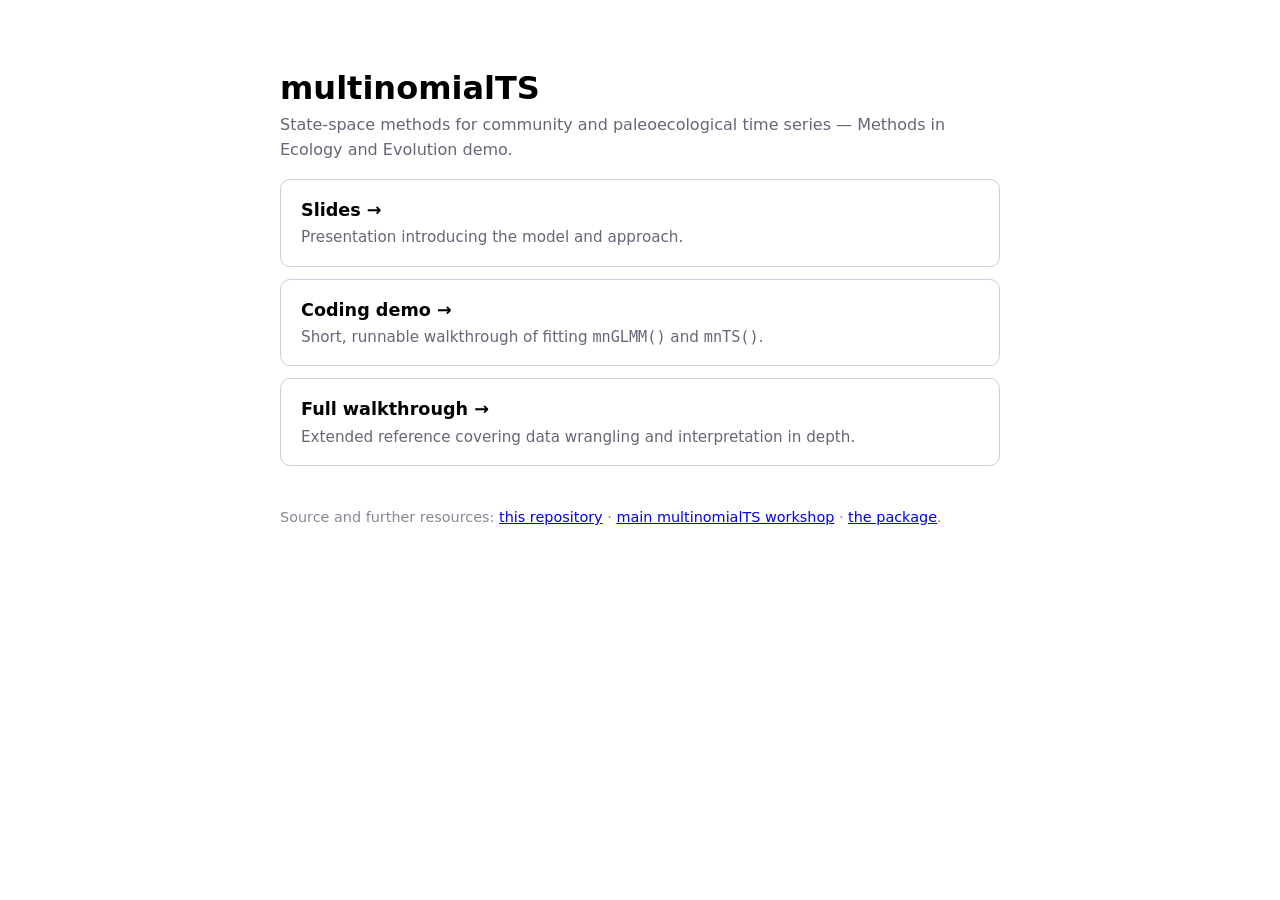
==== index.html @ 009ccd44 "Add condensed coding demo, landing page, and GitHub Pages setup - demo.qmd: condensed from workshop_" ====
<!doctype html>
<html lang="en">
<head>
  <meta charset="utf-8">
  <meta name="viewport" content="width=device-width, initial-scale=1">
  <title>multinomialTS — MEE demo</title>
  <style>
    :root { color-scheme: light dark; }
    body {
      font-family: system-ui, -apple-system, "Segoe UI", Roboto, Helvetica, Arial, sans-serif;
      max-width: 720px; margin: 0 auto; padding: 3rem 1.25rem; line-height: 1.6;
    }
    h1 { line-height: 1.2; margin-bottom: 0.25rem; }
    .sub { color: #667; margin-top: 0; }
    ul { list-style: none; padding: 0; }
    li { margin: 0.75rem 0; }
    a.card {
      display: block; padding: 1rem 1.25rem; border: 1px solid #ccd; border-radius: 10px;
      text-decoration: none; color: inherit;
    }
    a.card:hover { border-color: #054746; background: rgba(5,71,70,0.06); }
    a.card strong { display: block; font-size: 1.1rem; }
    a.card span { color: #667; font-size: 0.95rem; }
    footer { margin-top: 2.5rem; color: #889; font-size: 0.9rem; }
  </style>
</head>
<body>
  <h1>multinomialTS</h1>
  <p class="sub">State-space methods for community and paleoecological time series — Methods in Ecology and Evolution demo.</p>

  <ul>
    <li><a class="card" href="./slides/slides.html">
      <strong>Slides &rarr;</strong>
      <span>Presentation introducing the model and approach.</span>
    </a></li>
    <li><a class="card" href="./demo.html">
      <strong>Coding demo &rarr;</strong>
      <span>Short, runnable walkthrough of fitting <code>mnGLMM()</code> and <code>mnTS()</code>.</span>
    </a></li>
    <li><a class="card" href="./state-space-walkthrough.html">
      <strong>Full walkthrough &rarr;</strong>
      <span>Extended reference covering data wrangling and interpretation in depth.</span>
    </a></li>
  </ul>

  <footer>
    Source and further resources:
    <a href="https://github.com/QuinnAsena/multinomialTS-workshop-MEE">this repository</a> &middot;
    <a href="https://github.com/QuinnAsena/multinomialTS">main multinomialTS workshop</a> &middot;
    <a href="https://github.com/QuinnAsena/multinomialTS">the package</a>.
  </footer>
</body>
</html>
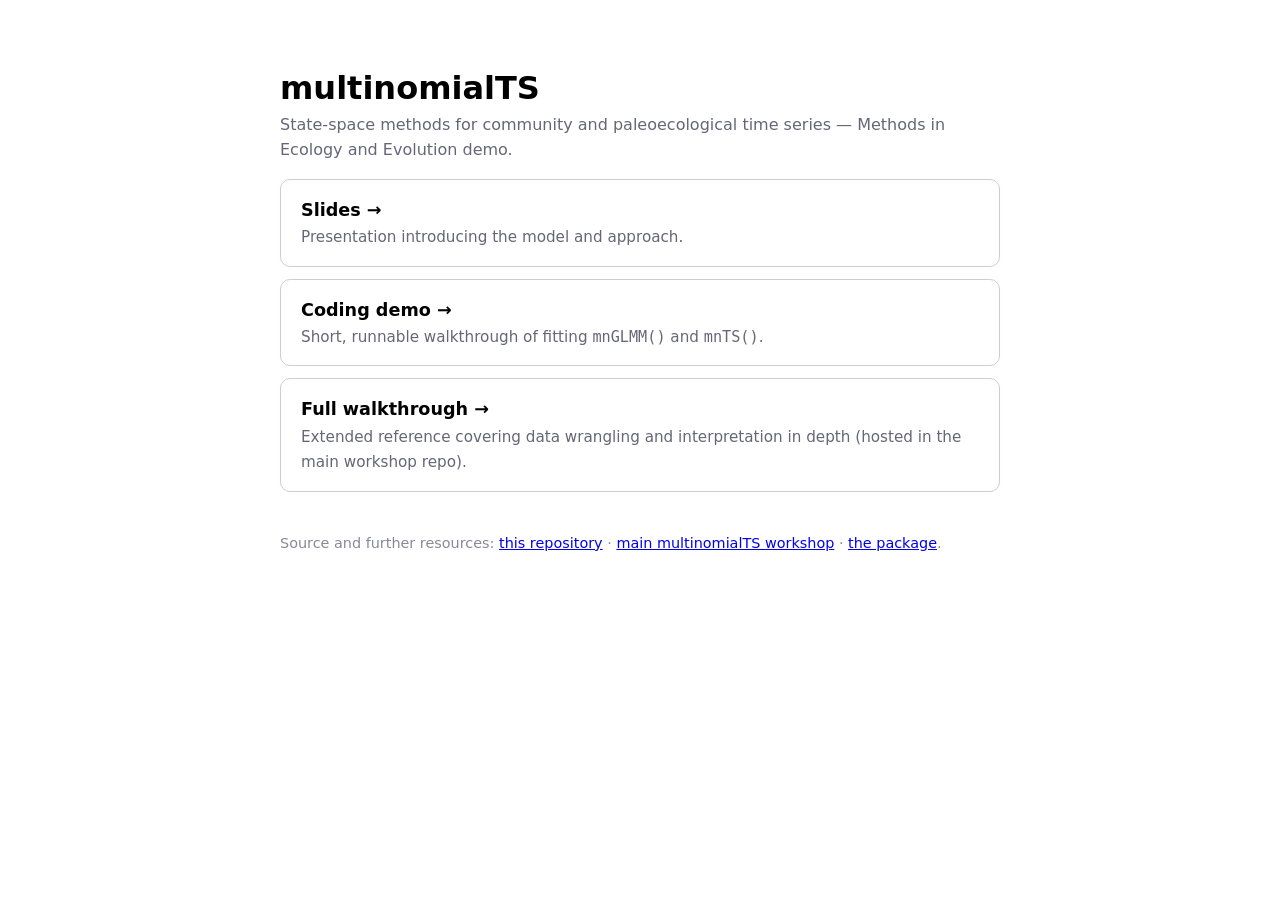
==== commit 6b952381: "fix links" ====
--- a/index.html
+++ b/index.html
@@ -37,16 +37,16 @@
       <strong>Coding demo &rarr;</strong>
       <span>Short, runnable walkthrough of fitting <code>mnGLMM()</code> and <code>mnTS()</code>.</span>
     </a></li>
-    <li><a class="card" href="./state-space-walkthrough.html">
+    <li><a class="card" href="https://quinnasena.github.io/multinomialTS-workshop/state-space-walkthrough.html">
       <strong>Full walkthrough &rarr;</strong>
-      <span>Extended reference covering data wrangling and interpretation in depth.</span>
+      <span>Extended reference covering data wrangling and interpretation in depth (hosted in the main workshop repo).</span>
     </a></li>
   </ul>
 
   <footer>
     Source and further resources:
     <a href="https://github.com/QuinnAsena/multinomialTS-workshop-MEE">this repository</a> &middot;
-    <a href="https://github.com/QuinnAsena/multinomialTS">main multinomialTS workshop</a> &middot;
+    <a href="https://github.com/QuinnAsena/multinomialTS-workshop">main multinomialTS workshop</a> &middot;
     <a href="https://github.com/QuinnAsena/multinomialTS">the package</a>.
   </footer>
 </body>
